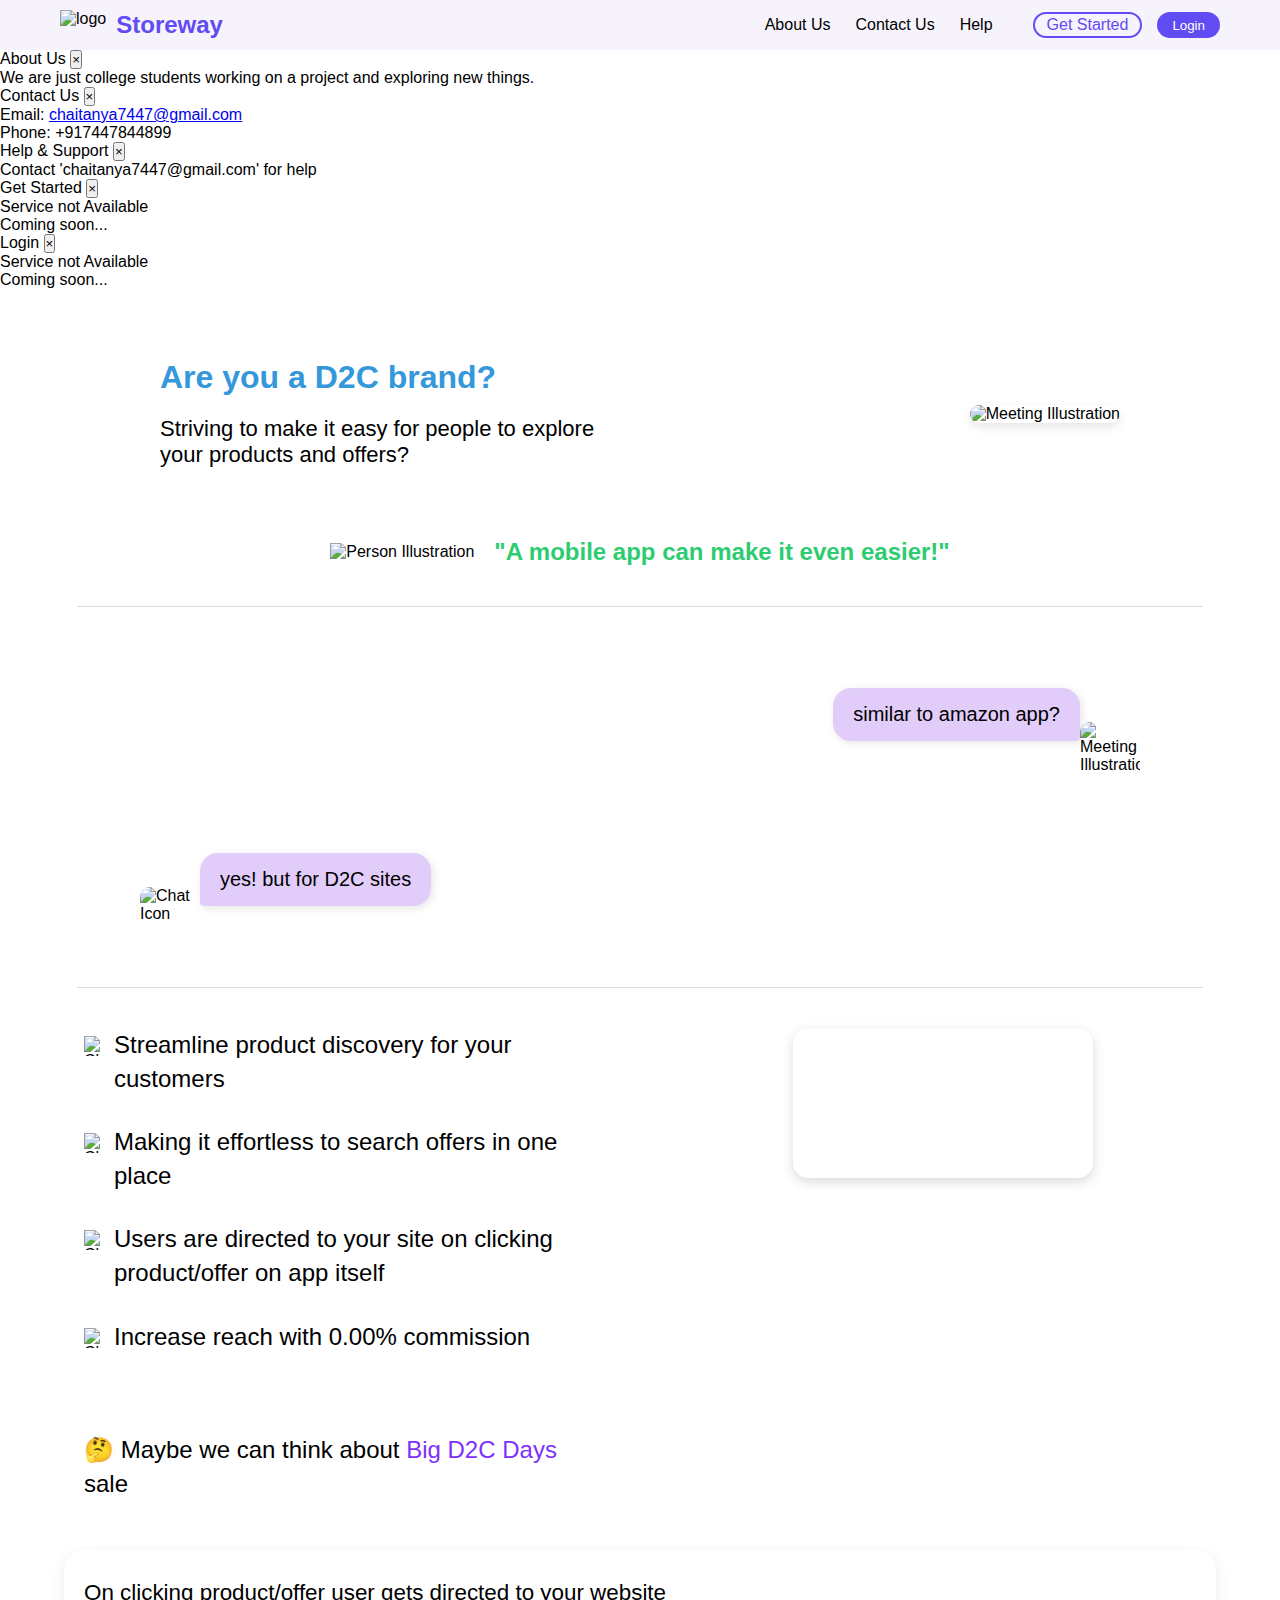
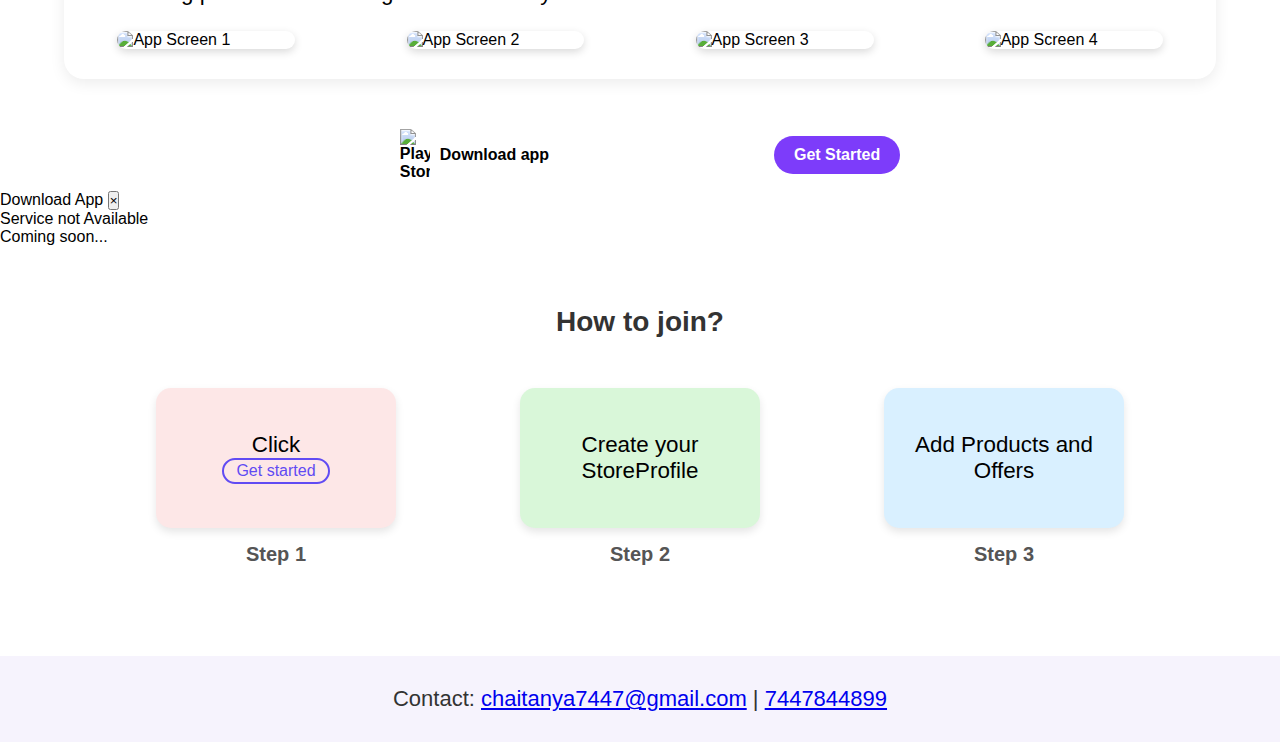
==== index.html @ 53c8a3a1 "minor-changes" ====
<!DOCTYPE html>
<html lang="en">
<head>
    <meta charset="UTF-8">
    <meta name="viewport" content="width=device-width, initial-scale=1.0">
    <title>Storeway Home</title>
    <link rel="stylesheet" href="styles.css">
    <script src="script.js"></script>
</head>
<body>

    <header>

        <div class="navbar">
            <div class="logo">
                <img src="media/storeway_logo_svg.svg" alt="logo">
                <h1>Storeway</h1>
            </div>
            <div class="nav-items">
                <input type="checkbox" id="menu-toggle" class="menu-toggle">
                <label for="menu-toggle" class="hamburger-menu">
                    <span></span>
                    <span></span>
                    <span></span>
                </label>
                <div class="nav-content">
                    <nav>
                        <ul class="nav-links">
                            <li><a href="#" onclick="showPopup('about')">About Us</a></li>
                            <li><a href="#" onclick="showPopup('contact')">Contact Us</a></li>
                            <li><a href="#" onclick="showPopup('help')">Help</a></li>
                        </ul>
                    </nav>
                    <div class="buttons">
                        <button class="btn-outline" onclick="showPopup('get-started')">
                            <a href="#">Get Started</a>
                        </button>
                        <button class="btn" onclick="showPopup('login')">
                            <a href="#">Login</a>
                        </button>
                    </div>
                </div>
            </div>
        </div>
    </header>

    <!-- Chat Bubble Popups -->
    <div id="about" class="chat-popup">
        <div class="chat-header">
            <span>About Us</span>
            <button class="close-btn" onclick="closePopup('about')">&times;</button>
        </div>
        <div class="chat-body">
            <p>We are just college students working on a project and exploring new things.</p>
        </div>
    </div>

    <div id="contact" class="chat-popup">
        <div class="chat-header">
            <span>Contact Us</span>
            <button class="close-btn" onclick="closePopup('contact')">&times;</button>
        </div>
        <div class="chat-body">
            <p>Email: <a href="mailto:chaitanya7447">chaitanya7447@gmail.com</a><br>
                Phone: +917447844899</p>
        </div>
    </div>

    <div id="help" class="chat-popup">
        <div class="chat-header">
            <span>Help & Support</span>
            <button class="close-btn" onclick="closePopup('help')">&times;</button>
        </div>
        <div class="chat-body">
            <p>Contact 'chaitanya7447@gmail.com' for help</p>
        </div>
    </div>

    <div id="get-started" class="chat-popup">
        <div class="chat-header">
            <span>Get Started</span>
            <button class="close-btn" onclick="closePopup('get-started')">&times;</button>
        </div>
        <div class="chat-body">
            <p>Service not Available <br> Coming soon...</p>
        </div>
    </div>

    <div id="login" class="chat-popup">
        <div class="chat-header">
            <span>Login</span>
            <button class="close-btn" onclick="closePopup('login')">&times;</button>
        </div>
        <div class="chat-body">
            <p>Service not Available <br> Coming soon...</p>
        </div>
    </div>



    <!-- title -->
    <section class="content">
        <div class="text-section">
            <h1 class="blue-text">Are you a D2C brand?</h1>
            <p class="black-text">Striving to make it easy for people to explore your products and offers?</p>
        </div>
        <div class="image-section">
            <img src="media/office.jpg" alt="Meeting Illustration">
        </div>
    </section>
    
    <!-- person -->
    <section class="quote-section">
        <div class="person-image">
            <img src="media/personwithphone.png" alt="Person Illustration">
        </div>
        <p class="quote">"A mobile app can make it even easier!"</p>
    </section>
    
    <!-- horizontal line -->
    <hr class="divider">
    
    <!-- chat -->
    <section class="chat-container">
        <div class="chat right">
            <img src="media/office.jpg" alt="Meeting Illustration" class="icon">
            <div class="bubble">similar to amazon app?</div>
        </div>
        <div class="chat left">
            <img src="media/storeway_logo_svg.svg" alt="Chat Icon" class="icon">
            <div class="bubble">yes! but for D2C sites</div>
        </div>
    </section>
    
    <!-- horizontal line -->
    <hr class="divider">
    
    <!-- points with checkmark -->
    <div class="container">
        <div class="checklist">
            <div class="check-item">
                <img src="media/checkmark.svg" alt="Check" class="checkmark">
                <span> Streamline product discovery for your customers</span>
            </div>
            <div class="check-item">
                <img src="media/checkmark.svg" alt="Check" class="checkmark">
                <span> Making it effortless to search offers in one place</span>
            </div>
            <div class="check-item">
                <img src="media/checkmark.svg" alt="Check" class="checkmark">
                <span> Users are directed to your site on clicking product/offer on app itself</span>
            </div>
            <div class="check-item">
                <img src="media/checkmark.svg" alt="Check" class="checkmark">
                <span> Increase reach with 0.00% commission</span>
            </div>
            <div class="check-item thinking-item">
                <span>🤔 Maybe we can think about <span>Big D2C Days</span> sale</span>
            </div>
        </div>

        <div class="video-container">
            <div class="loader"></div> <!-- Circular Loader -->
            <video autoplay loop muted playsinline id="video">
                <source src="media/storewayapp-1.mp4" type="video/mp4">
                Your browser does not support the video tag.
            </video>
        </div>

    </div>
        

    
    <div class="app-box">
        <span>
            On clicking product/offer user gets directed to your website
        </span>

        <div class="app-screens">
            <img src="media/app_screen1.jpg" alt="App Screen 1">
            <img src="media/app_screen2.jpg" alt="App Screen 2">
            <img src="media/app_screen3.jpg" alt="App Screen 3">
            <img src="media/app_screen4.jpg" alt="App Screen 4">
        </div>
    </div>

    <div class="button-container-s">
        <a class="btn-s btn-s-download" onclick="showPopup('download-app')">
            <img src="media/playstore.png" alt="Play Store" class="icon-s">
            Download app
        </a>

        <a class="btn-s btn-s-start" onclick="showPopup('get-started')">Get Started</a>
    </div>

<!-- popup-->
    <div id="download-app" class="chat-popup">
        <div class="chat-header">
            <span>Download App</span>
            <button class="close-btn" onclick="closePopup('download-app')">&times;</button>
        </div>
        <div class="chat-body">
            <p>Service not Available <br> Coming soon...</p>
        </div>
    </div>
    
    <section class="steps">
        <h2>How to join?</h2>
        <div class="steps-container">
            <div class="step">
                <div class="box red">Click
                    <button class="btn-outline" onclick="showPopup('get-started')" style="color: #614BF3">Get started</button>
                </div>
                <p>Step 1</p>
            </div>
            <div class="step">
                <div class="box green"> Create your StoreProfile</div>
                <p>Step 2</p>
            </div>
            <div class="step">
                <div class="box blue">Add Products and Offers</div>
                <p>Step 3</p>
            </div>
        </div>
    </section>
    
    <footer class="footer">
        <p>Contact: <a href="mailto:chaitanya7447@gmail.com">chaitanya7447@gmail.com</a>  | <a href="tel:7447844899">7447844899</a></p>
    </footer>
</body>
</html>
---- styles.css ----
* {
    margin: 0;
    padding: 0;
    box-sizing: border-box;
}

body {
    font-family: Arial, Helvetica, sans-serif;
    background-color: #ffffff;
    overflow-x: hidden;
}

/* Header and Navigation */
header {
    background-color: #F6F3FD;
    padding: 10px 0;
    width: 100%;
}

.navbar {
    display: flex;
    align-items: center;
    justify-content: space-between;
    max-width: 1200px;
    margin: 0 auto;
    padding: 0 20px;
    flex-wrap: wrap;
}

.logo {
    display: flex;
    align-items: center;
    gap: 10px;
}

.logo h1 {
    font-size: 24px;
    font-family: Segoe UI Semibold, Arial, serif;
    color: #614BF3;
}

.logo img {
    height: 30px;
    width: auto;
}

.nav-items {
    display: flex;
    align-items: center;
    margin-left: auto;
}

.nav-content {
    display: flex;
    align-items: center;
    gap: 20px;
}

.nav-links {
    list-style: none;
    display: flex;
    gap: 25px;
}

.nav-links li a {
    text-decoration: none;
    font-size: 16px;
    color: black;
    transition: color 0.3s;
}

.nav-links li a:hover {
    color: #614BF3;
}

.buttons {
    display: flex;
    gap: 15px;
    margin-left: 20px;
}

.btn {
    padding: 2px 15px;
    background-color: #614BF3;
    color: white;
    border: none;
    border-radius: 15px;
    cursor: pointer;
    transition: background-color 0.3s;
}

.btn:hover {
    background-color: #5040d3;
}

.btn-outline {
    font-size: 16px;
    padding: 2px 12px;
    border: 2px solid #614BF3;
    background: transparent;
    border-radius: 16px;
    cursor: pointer;
    transition: background-color 0.3s;
}

.btn-outline:hover {
    background-color: #f0ebff;
}

.btn-outline a {
    color: #614BF3;
    text-decoration: none;
}

.btn a {
    color: #ffffff;
    text-decoration: none;
}

/* Hamburger menu (hidden by default) */
.hamburger-menu {
    display: none;
    flex-direction: column;
    justify-content: space-between;
    width: 30px;
    height: 21px;
    cursor: pointer;
}

.hamburger-menu span {
    height: 3px;
    width: 100%;
    background-color: #614BF3;
    border-radius: 3px;
}

.menu-toggle {
    display: none;
}

/* Main Content Section */
.content {
    display: flex;
    align-items: center;
    justify-content: space-between;
    max-width: 1000px;
    margin: 50px auto;
    padding: 20px;
}

.text-section {
    max-width: 50%;
}

.blue-text {
    font-size: 32px;
    color: #3498db;
    font-weight: bold;
    margin-bottom: 20px;
}

.black-text {
    font-size: 22px;
    color: black;
    margin-top: 10px;
}

.image-section img {
    width: 100%;
    max-width: 250px;
    height: auto;
    border-radius: 15px;
    box-shadow: 0 4px 10px rgba(0, 0, 0, 0.1);
}

/* Quote Section */
.quote-section {
    display: flex;
    align-items: center;
    justify-content: center;
    gap: 20px;
    margin: 40px auto;
    max-width: 800px;
    padding: 0 20px;
}

.person-image img {
    width: 70px;
    height: auto;
}

.quote {
    font-size: 24px;
    color: #2ecc71;
    font-weight: bold;
}

/* Divider */
.divider {
    width: 88%;
    height: 1px;
    background-color: #ddd;
    border: none;
    margin: 40px auto;
}

/* Chat Container */
.chat-container {
    display: flex;
    flex-direction: column;
    width: 90%;
    max-width: 1000px;
    margin: 5px auto;
    gap: 30px;
}

.chat {
    display: flex;
    align-items: center;
    max-width: 85%;
}

.chat.left {
    align-self: flex-start;
}

.chat.right {
    align-self: flex-end;
    flex-direction: row-reverse;
}

.bubble {
    background: #e1ccfa;
    padding: 15px 20px;
    border-radius: 18px;
    font-size: 20px;
    box-shadow: 2px 2px 8px rgba(0, 0, 0, 0.1);
    position: relative;
    max-width: 80%;
}

.chat.left .bubble {
    border-bottom-left-radius: 4px;
    margin-right: 10px;
}

.chat.right .bubble {
    border-bottom-right-radius: 4px;
    margin-left: 10px;
}

.icon {
    width: 60px;
    height: 60px;
    margin-block-start: 75px;
    object-fit: cover;
    border-radius: 10px;
}

/* Checklist and Video Container */
.container {
    display: flex;
    flex-wrap: wrap;
    align-items: flex-start;
    justify-content: space-between;
    margin: 40px auto;
    max-width: 90%;
    padding: 0 20px;
    gap: 100px;
}

.checklist {
    display: flex;
    flex-direction: column;
    gap: 20px;
    flex: 1;
    min-width: 300px;
}

.check-item {
    display: flex;
    align-items: flex-start;
    margin-bottom: 10px;
}


.thinking-item {
    margin-top: 50px;
}

.thinking-item span span{
    color: #7e30fd;
}

.check-item span {
    font-size: 24px;
    line-height: 1.4;
}

.checkmark {
    width: 20px;
    height: 20px;
    min-width: 20px;
    margin-right: 10px;
    margin-top: 8px;
}

.video-container {
    flex: 1;
    min-width: 280px;
    display: flex;
    justify-content: center;
}

video {
    width: 100%;
    max-width: 300px;
    height: auto;
    object-fit: cover;
    border-radius: 15px;
    box-shadow: 0 4px 12px rgba(0, 0, 0, 0.15);
}

/* App Screens Section */
.app-box {
    margin: 40px auto;
    background: white;
    border-radius: 20px;
    padding: 30px 20px;
    width: 90%;
    box-shadow: 0 4px 15px rgba(0, 0, 0, 0.08);
}

.app-box span{
    font-size: 140%;
}

.app-screens {
    margin-top: 10px;
    display: flex;
    justify-content: center;
    gap: 10%;
    flex-wrap: wrap;
}

.app-screens img {
    width: 16%;
    height: auto;
    margin-top: 15px;
    border-radius: 12px;
    box-shadow: 0 3px 8px rgba(0, 0, 0, 0.15);
    transition: transform 0.3s;
}

.app-screens img:hover {
    transform: translateY(-15px);
}

 /* Container for buttons */
        .button-container-s {
            justify-content: center;
            display: flex;
            align-items: center;
            gap: 16%; /* Space between buttons */
        }

        /* Button styles */
        .btn-s {
            display: flex;
            align-items: center;
            padding: 10px 20px;
            font-size: 16px;
            border: none;
            border-radius: 50px;
            cursor: pointer;
            text-decoration: none;
            font-weight: bold;
        }

        /* Download button */
        .btn-s--download {
            border: 2px solid black;
            background: white;
            color: black;
        }

        /* Get Started button */
        .btn-s-start {
            background: #7D3CFA;
            color: white;
        }

        /* Google Play icon */
        .icon-s {
            width: 30px;
            height: auto;
            margin-right: 10px;
        }

        /* Responsive: Stack on small screens */
        @media (max-width: 600px) {
            .button-container {
                flex-direction: column;
                gap: 10px; /* Adjust gap for mobile */
            }
        }

/* Steps Section */
.steps {
    text-align: center;
    padding: 20px 20px;
    margin: 40px 0 auto;
}

.steps h2 {
    font-size: 28px;
    color: #333;
    margin-bottom: 30px;
}

.steps-container {
    display: flex;
    justify-content: center;
    gap: 10%;
    flex-wrap: wrap;
}

.step {
    display: flex;
    margin-top: 20px;
    flex-direction:column;
    justify-content: center;
    align-items: center;
    margin-bottom: 20px;
}

.box {
    padding: 20px;
    border-radius: 15px;
    width: 240px;
    height: 140px;
    margin: 0 auto 15px;
    display: flex;
    flex-direction: column;
    align-items: center;
    justify-content: center;
    box-shadow: 0 4px 8px rgba(0, 0, 0, 0.1);
}

.red {
    font-size: 140%;
    background-color: #FDE7E7;
}

.green {
    font-size: 140%;
    background-color: #D9F7D9;
}

.blue {
    font-size: 140%;
    background-color: #D9F0FF;
}

.step p {
    font-size: 20px;
    font-weight: bold;
    color: #555;
}

/* Footer */
.footer {
    background-color: #F6F3FD;
    text-align: center;
    padding: 30px 20px;
    margin-top: 50px;
}

.footer p {
    font-size: 22px;
    color: #333;
}

.footer-links {
    list-style: none;
    display: flex;
    justify-content: center;
    flex-wrap: wrap;
    gap: 20px;
    padding-top: 15px;
}

.footer-links li a {
    text-decoration: none;
    color: #333;
    transition: color 0.3s;
}

.footer-links li a:hover {
    color: #614BF3;
}

.social-media a {
    font-size: 18px;
    margin: 0 5px;
    color: #614BF3;
}

/* Responsive Design */
@media (max-width: 900px) {
    .content {
        flex-direction: column;
        text-align: center;
        gap: 30px;
    }

    .text-section {
        max-width: 100%;
    }

    .app-screens img {
        width: 150px;
    }
}

@media (max-width: 768px) {
    .hamburger-menu {
        display: flex;
    }

    .nav-content {
        position: absolute;
        top: 60px;
        left: 0;
        width: 100%;
        background-color: #F6F3FD;
        flex-direction: column;
        align-items: center;
        padding: 20px;
        box-shadow: 0 5px 10px rgba(0,0,0,0.1);
        transform: translateY(-150%);
        transition: transform 0.3s ease-in-out;
        z-index: 100;
    }

    .menu-toggle:checked ~ .nav-content {
        transform: translateY(0);
    }

    .nav-links {
        flex-direction: column;
        align-items: center;
        gap: 15px;
        margin-bottom: 20px;
    }

    .chat-container {
        width: 95%;
    }

    .quote-section {
        flex-direction: column;
        text-align: center;
    }

    .container {
        flex-direction: column;
        align-items: center;
    }

    .checklist {
        order: 2;
        width: 100%;
    }

    .video-container {
        order: 1;
        margin-bottom: 30px;
    }

    .footer-links {
        flex-direction: column;
        gap: 10px;
    }
}

@media (max-width: 480px) {
    .logo h1 {
        font-size: 20px;
    }

    .logo img {
        height: 25px;
    }

    .blue-text {
        font-size: 24px;
    }

    .black-text {
        font-size: 18px;
    }

    .quote {
        font-size: 20px;
    }

    .check-item span {
        font-size: 16px;
    }

    .steps-container {
        display: flex;
        justify-content: center;
        gap: 30%;
        flex-wrap: wrap;
    }

    .box {
        border-radius: 15px;
        width: 250px;
        height: 100px;
        padding: 15px;
    }


    .app-screens img {
        width: 130px;
    }

    .icon {
        width: 40px;
        height: 40px;
    }

    .chat {
        max-width: 95%;
    }

    .bubble {
        font-size: 14px;
        padding: 12px 15px;
    }
}
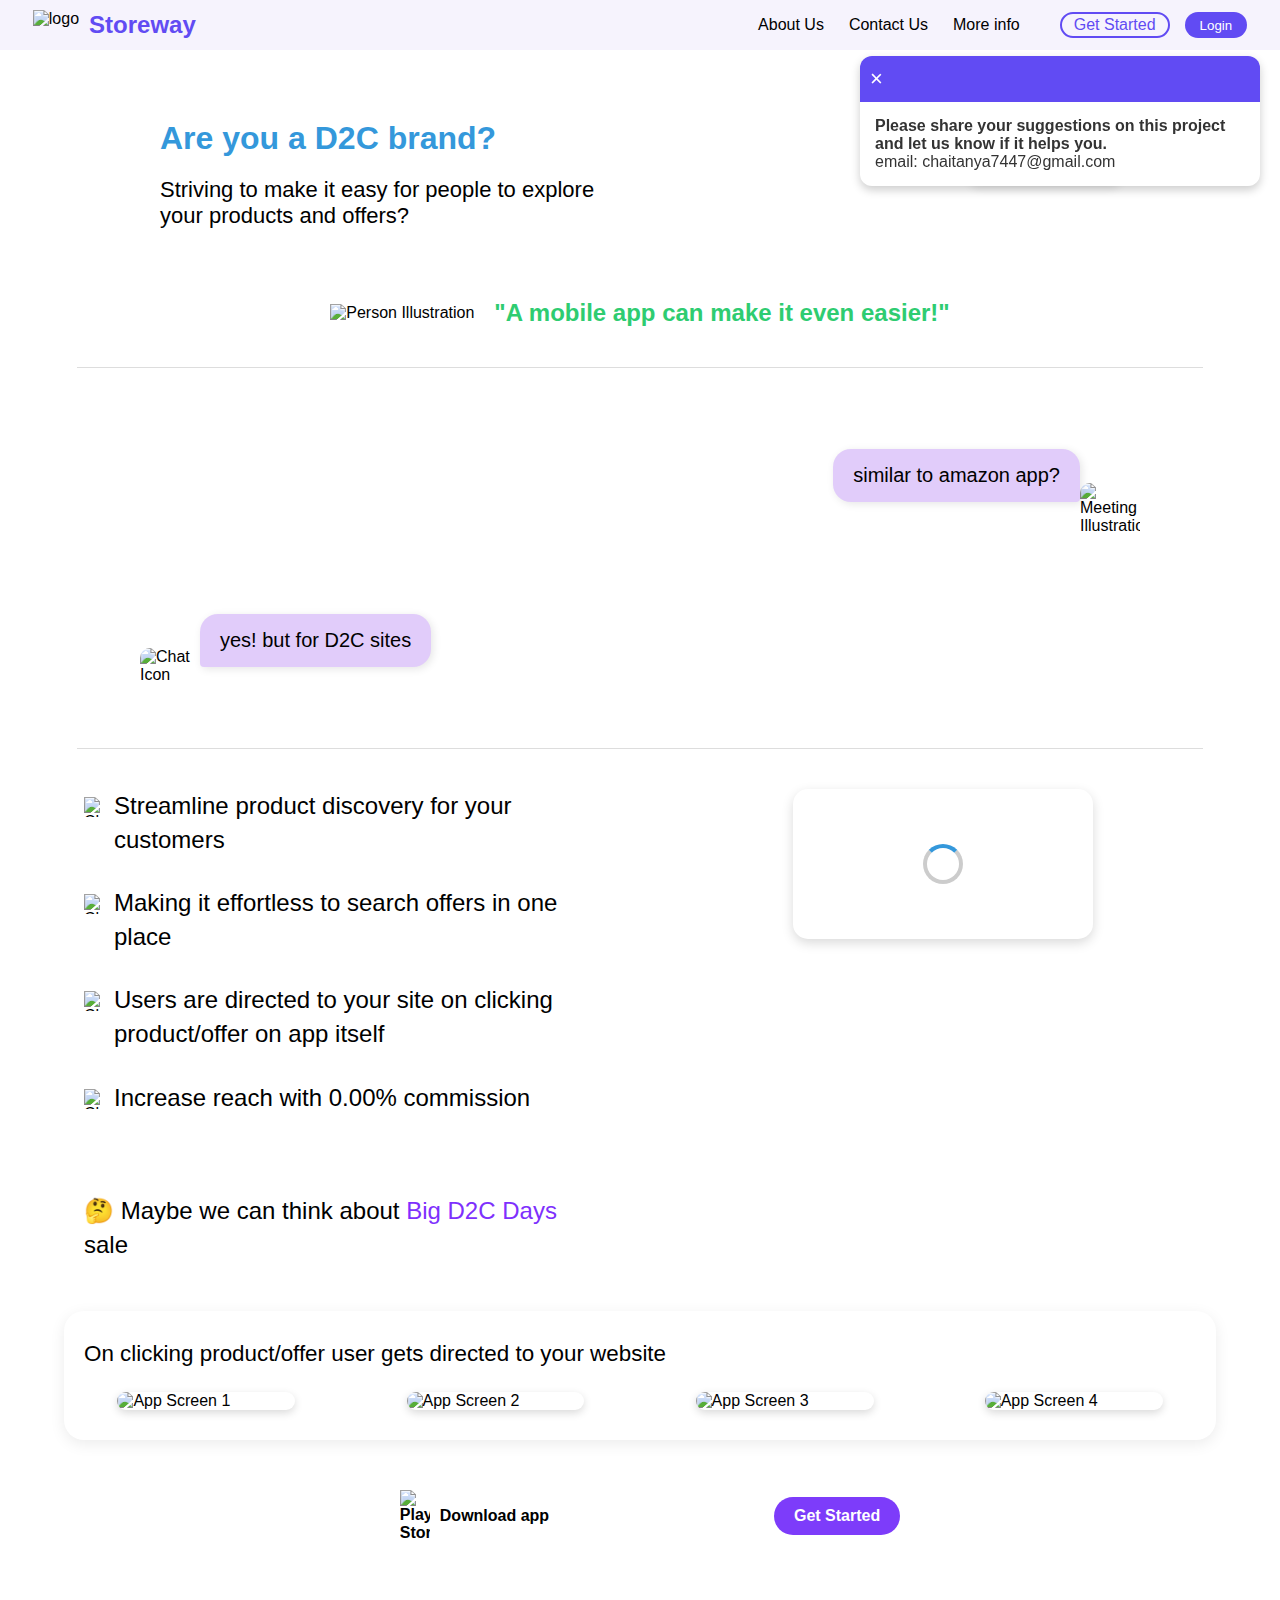
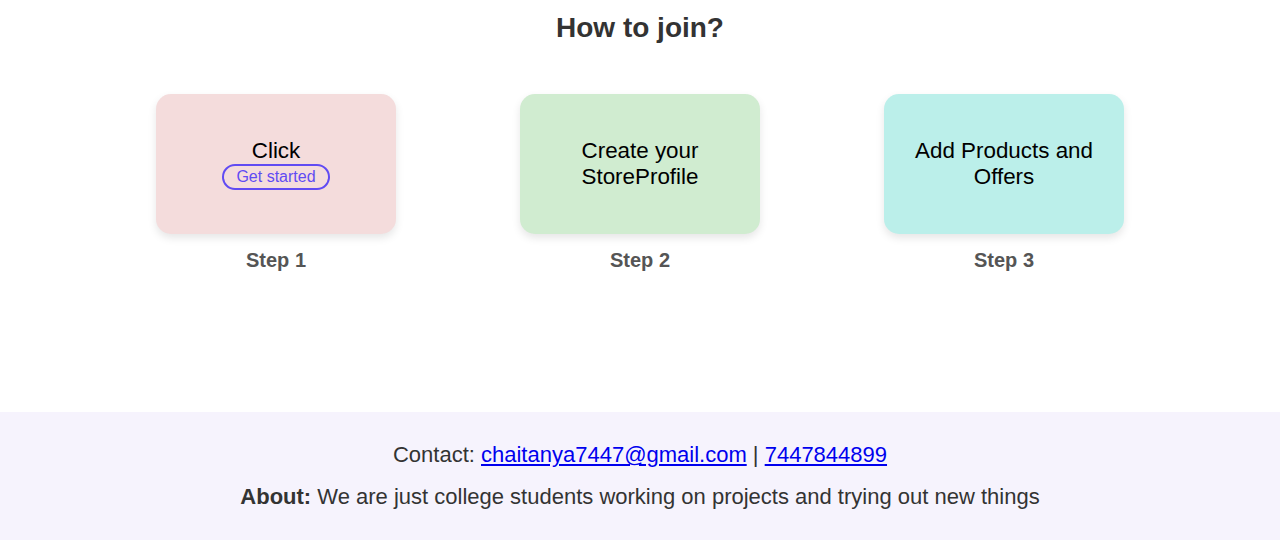
==== commit 799e1f9d: "popup changes" ====
--- a/index.html
+++ b/index.html
@@ -28,7 +28,7 @@
                         <ul class="nav-links">
                             <li><a href="#" onclick="showPopup('about')">About Us</a></li>
                             <li><a href="#" onclick="showPopup('contact')">Contact Us</a></li>
-                            <li><a href="#" onclick="showPopup('help')">Help</a></li>
+                            <li><a href="#" onclick="showPopup('help')">More info</a></li>
                         </ul>
                     </nav>
                     <div class="buttons">
@@ -45,13 +45,24 @@
     </header>
 
     <!-- Chat Bubble Popups -->
+
+    <div id="intro" class="chat-popup">
+        <div class="chat-header">
+            <button class="close-btn" onclick="closePopup('intro')">&times;</button>
+        </div>
+        <div class="chat-body">
+            <p><span style="font-weight: bold">Please share your suggestions on this project and let us know if it helps you.</span></br>
+            email: chaitanya7447@gmail.com</p>
+        </div>
+    </div>
+
     <div id="about" class="chat-popup">
         <div class="chat-header">
             <span>About Us</span>
             <button class="close-btn" onclick="closePopup('about')">&times;</button>
         </div>
         <div class="chat-body">
-            <p>We are just college students working on a project and exploring new things.</p>
+            <p>We are just college students working on projects and trying out new things</p>
         </div>
     </div>
 
@@ -68,11 +79,11 @@
 
     <div id="help" class="chat-popup">
         <div class="chat-header">
-            <span>Help & Support</span>
+            <span>More info </span>
             <button class="close-btn" onclick="closePopup('help')">&times;</button>
         </div>
         <div class="chat-body">
-            <p>Contact 'chaitanya7447@gmail.com' for help</p>
+            <p>For more info contact: chaitanya7447@gmail.com</p>
         </div>
     </div>
 
@@ -226,6 +237,7 @@
     
     <footer class="footer">
         <p>Contact: <a href="mailto:chaitanya7447@gmail.com">chaitanya7447@gmail.com</a>  | <a href="tel:7447844899">7447844899</a></p>
+        <p style="margin-top: 16px;"><span style="font-weight: bold;">About:</span>   We are just college students working on projects and trying out new things</p>
     </footer>
 </body>
 </html>--- a/styles.css
+++ b/styles.css
@@ -9,6 +9,15 @@
     background-color: #ffffff;
     overflow-x: hidden;
 }
+
+#info {
+            display: none;
+            margin-top: 10px;
+            padding: 10px;
+            border: 1px solid #ccc;
+            background-color: #f9f9f9;
+            width: 300px;
+        }
 
 /* Header and Navigation */
 header {
@@ -21,7 +30,7 @@
     display: flex;
     align-items: center;
     justify-content: space-between;
-    max-width: 1200px;
+    max-width: 98%;
     margin: 0 auto;
     padding: 0 20px;
     flex-wrap: wrap;
@@ -138,6 +147,50 @@
     display: none;
 }
 
+/* Chat Popup Styling */
+
+
+.chat-popup {
+    position: fixed;
+    top: 56px;
+    right: 20px;
+    width: 400px;
+    background: #fff;
+    border-radius: 12px;
+    box-shadow: 0 4px 10px rgba(0, 0, 0, 0.2);
+    display: none;
+    flex-direction: column;
+    overflow: hidden;
+    z-index: 1000;
+}
+
+/* Chat Header */
+.chat-header {
+    background: #614BF3;
+    color: white;
+    padding: 10px;
+    font-size: 17px;
+    display: flex;
+    justify-content: space-between;
+    align-items: center;
+}
+
+/* Close Button */
+.close-btn {
+    background: none;
+    border: none;
+    color: white;
+    font-size: 22px;
+    cursor: pointer;
+}
+
+/* Chat Body */
+.chat-body {
+    padding: 15px;
+    font-size: 16px;
+    color: #333;
+}
+
 /* Main Content Section */
 .content {
     display: flex;
@@ -310,8 +363,10 @@
     min-width: 280px;
     display: flex;
     justify-content: center;
-}
-
+    position: relative; /* Needed for absolute loader */
+}
+
+/* Video Styles */
 video {
     width: 100%;
     max-width: 300px;
@@ -320,6 +375,27 @@
     border-radius: 15px;
     box-shadow: 0 4px 12px rgba(0, 0, 0, 0.15);
 }
+
+/* Circular Loader */
+.loader {
+    position: absolute;
+    top: 50%;
+    left: 50%;
+    transform: translate(-50%, -50%);
+    width: 40px;
+    height: 40px;
+    border: 4px solid rgba(0, 0, 0, 0.2);
+    border-top-color: #3498db; /* Change to your theme color */
+    border-radius: 50%;
+    animation: spin 1s linear infinite;
+}
+
+/* Loader Animation */
+@keyframes spin {
+    0% { transform: translate(-50%, -50%) rotate(0deg); }
+    100% { transform: translate(-50%, -50%) rotate(360deg); }
+}
+
 
 /* App Screens Section */
 .app-box {
@@ -449,17 +525,17 @@
 
 .red {
     font-size: 140%;
-    background-color: #FDE7E7;
+    background-color: #f4dcdc;
 }
 
 .green {
     font-size: 140%;
-    background-color: #D9F7D9;
+    background-color: #d0ecd0;
 }
 
 .blue {
     font-size: 140%;
-    background-color: #D9F0FF;
+    background-color: #bbefea;
 }
 
 .step p {
@@ -473,7 +549,7 @@
     background-color: #F6F3FD;
     text-align: center;
     padding: 30px 20px;
-    margin-top: 50px;
+    margin-top: 100px;
 }
 
 .footer p {
@@ -524,13 +600,30 @@
 }
 
 @media (max-width: 768px) {
+
+    .chat-popup {
+    position: fixed;
+    top: 56px;
+    right: 20px;
+    width: 400px;
+    background: #fff;
+    border-radius: 12px;
+    box-shadow: 0 4px 10px rgba(0, 0, 0, 0.2);
+    display: none;
+    flex-direction: column;
+    overflow: hidden;
+    z-index: 1000;
+
+    }
+
+
     .hamburger-menu {
         display: flex;
     }
 
     .nav-content {
         position: absolute;
-        top: 60px;
+        top: 40px;
         left: 0;
         width: 100%;
         background-color: #F6F3FD;
@@ -641,4 +734,20 @@
         font-size: 14px;
         padding: 12px 15px;
     }
+
+    .chat-popup {
+        position: fixed;
+        top: 56px;
+        right: 20px;
+        width: 300px;
+        background: #fff;
+        border-radius: 12px;
+        box-shadow: 0 4px 10px rgba(0, 0, 0, 0.2);
+        display: none;
+        flex-direction: column;
+        overflow: hidden;
+        z-index: 1000;
+    }
+
+
 }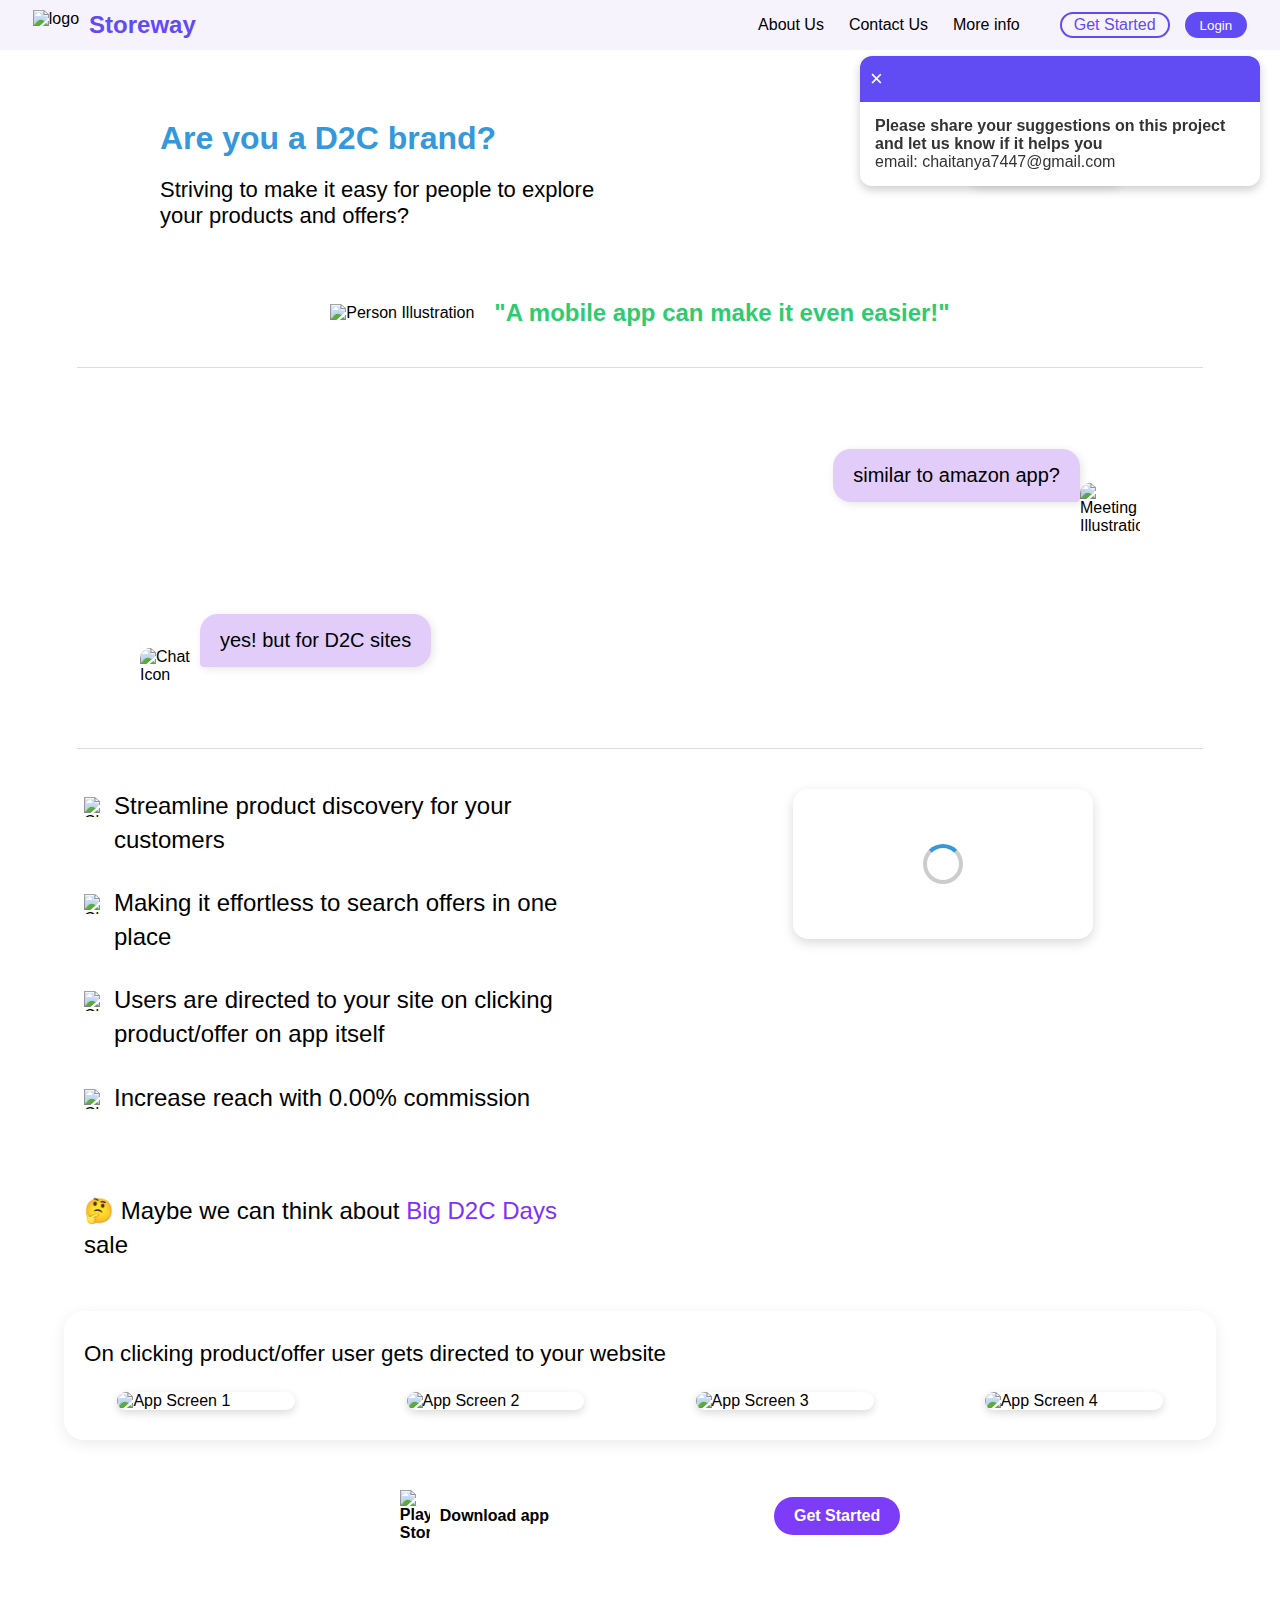
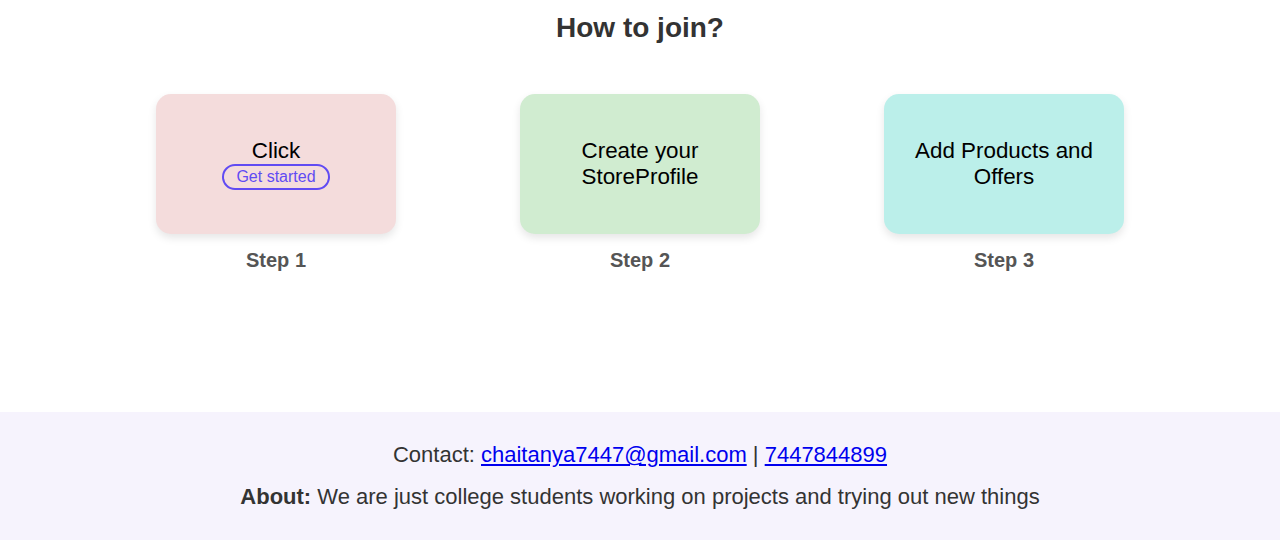
==== commit f4024393: "minor changes" ====
--- a/index.html
+++ b/index.html
@@ -51,7 +51,7 @@
             <button class="close-btn" onclick="closePopup('intro')">&times;</button>
         </div>
         <div class="chat-body">
-            <p><span style="font-weight: bold">Please share your suggestions on this project and let us know if it helps you.</span></br>
+            <p><span style="font-weight: bold">Please share your suggestions on this project and let us know if it helps you</span></br>
             email: chaitanya7447@gmail.com</p>
         </div>
     </div>
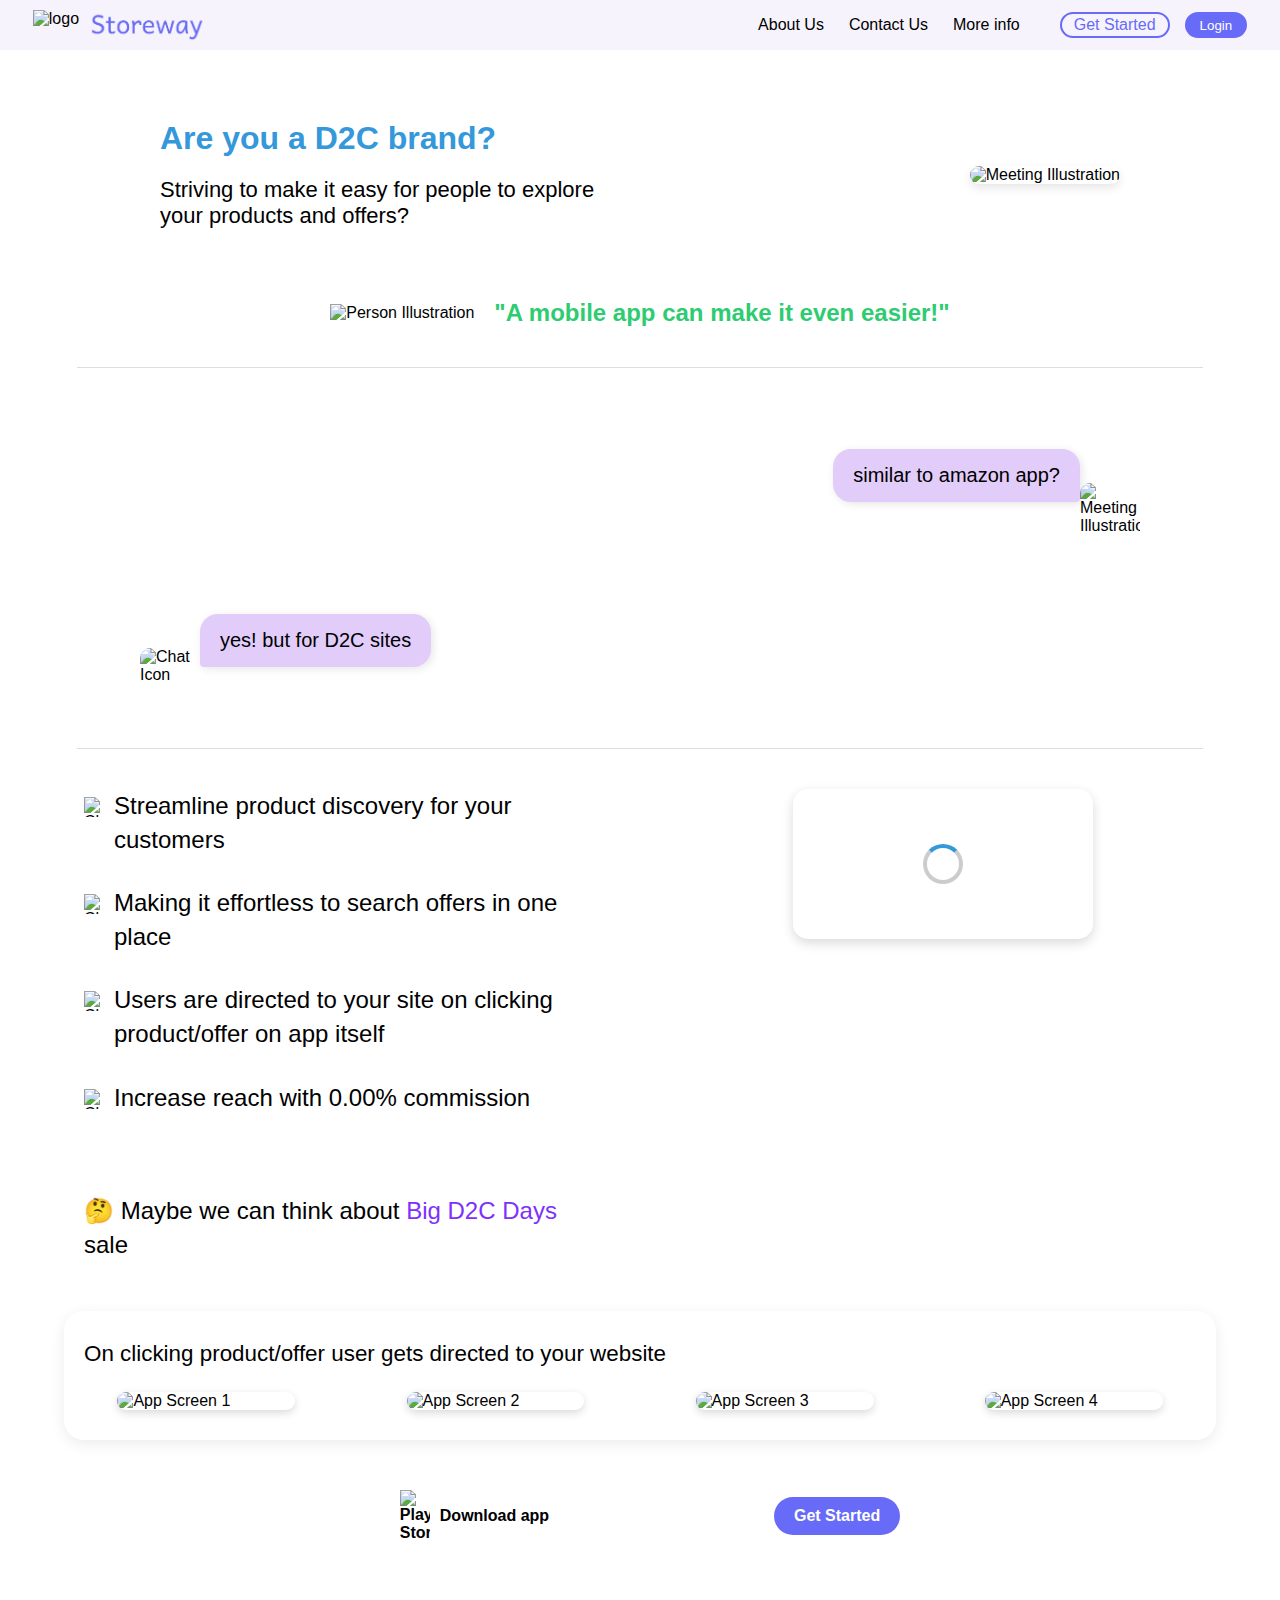
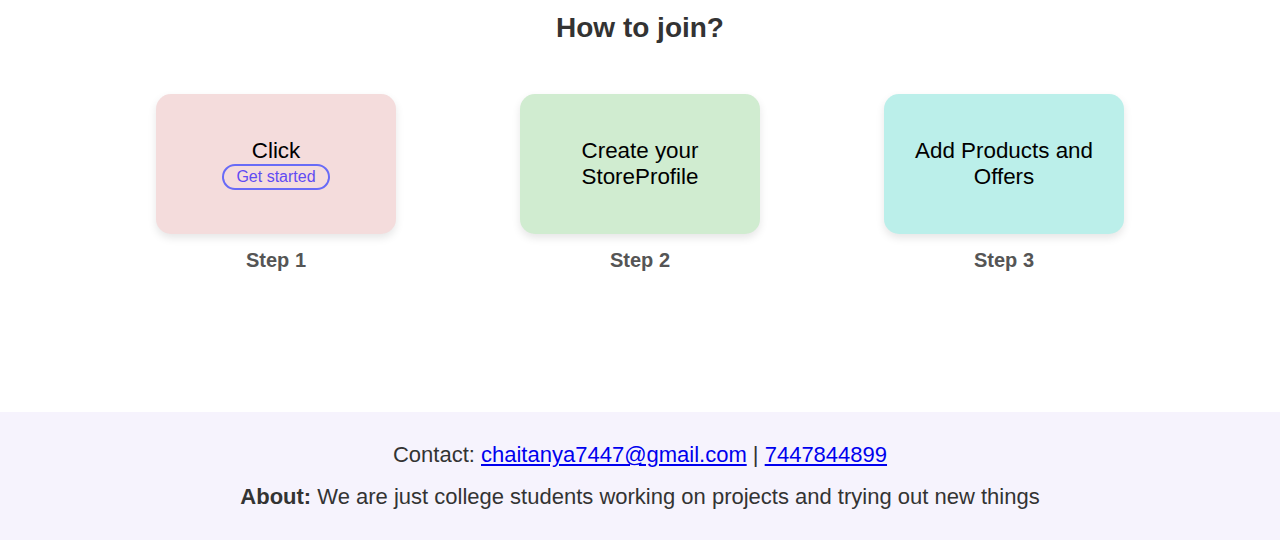
==== commit 6a0b4481: "changed name logo" ====
--- a/index.html
+++ b/index.html
@@ -14,7 +14,7 @@
         <div class="navbar">
             <div class="logo">
                 <img src="media/storeway_logo_svg.svg" alt="logo">
-                <h1>Storeway</h1>
+                <img src="media/storeway-name-logo.png" alt="logo">
             </div>
             <div class="nav-items">
                 <input type="checkbox" id="menu-toggle" class="menu-toggle">
--- a/styles.css
+++ b/styles.css
@@ -45,7 +45,7 @@
 .logo h1 {
     font-size: 24px;
     font-family: Segoe UI Semibold, Arial, serif;
-    color: #614BF3;
+    color: #686bf7;
 }
 
 .logo img {
@@ -79,7 +79,7 @@
 }
 
 .nav-links li a:hover {
-    color: #614BF3;
+    color: #686bf7;
 }
 
 .buttons {
@@ -90,7 +90,7 @@
 
 .btn {
     padding: 2px 15px;
-    background-color: #614BF3;
+    background-color: #686bf7;
     color: white;
     border: none;
     border-radius: 15px;
@@ -105,7 +105,7 @@
 .btn-outline {
     font-size: 16px;
     padding: 2px 12px;
-    border: 2px solid #614BF3;
+    border: 2px solid #686bf7;
     background: transparent;
     border-radius: 16px;
     cursor: pointer;
@@ -117,7 +117,7 @@
 }
 
 .btn-outline a {
-    color: #614BF3;
+    color: #686bf7;
     text-decoration: none;
 }
 
@@ -139,7 +139,7 @@
 .hamburger-menu span {
     height: 3px;
     width: 100%;
-    background-color: #614BF3;
+    background-color: #686bf7;
     border-radius: 3px;
 }
 
@@ -166,7 +166,7 @@
 
 /* Chat Header */
 .chat-header {
-    background: #614BF3;
+    background: #686bf7;
     color: white;
     padding: 10px;
     font-size: 17px;
@@ -462,7 +462,7 @@
 
         /* Get Started button */
         .btn-s-start {
-            background: #7D3CFA;
+            background: #686bf7;
             color: white;
         }
 
@@ -508,7 +508,14 @@
     justify-content: center;
     align-items: center;
     margin-bottom: 20px;
-}
+    transition: transform 0.1s;
+}
+
+.step:hover{
+    transform: translateY(-6px);
+}
+
+
 
 .box {
     padding: 20px;
@@ -573,13 +580,13 @@
 }
 
 .footer-links li a:hover {
-    color: #614BF3;
+    color: #686bf7;
 }
 
 .social-media a {
     font-size: 18px;
     margin: 0 5px;
-    color: #614BF3;
+    color: #686bf7;
 }
 
 /* Responsive Design */
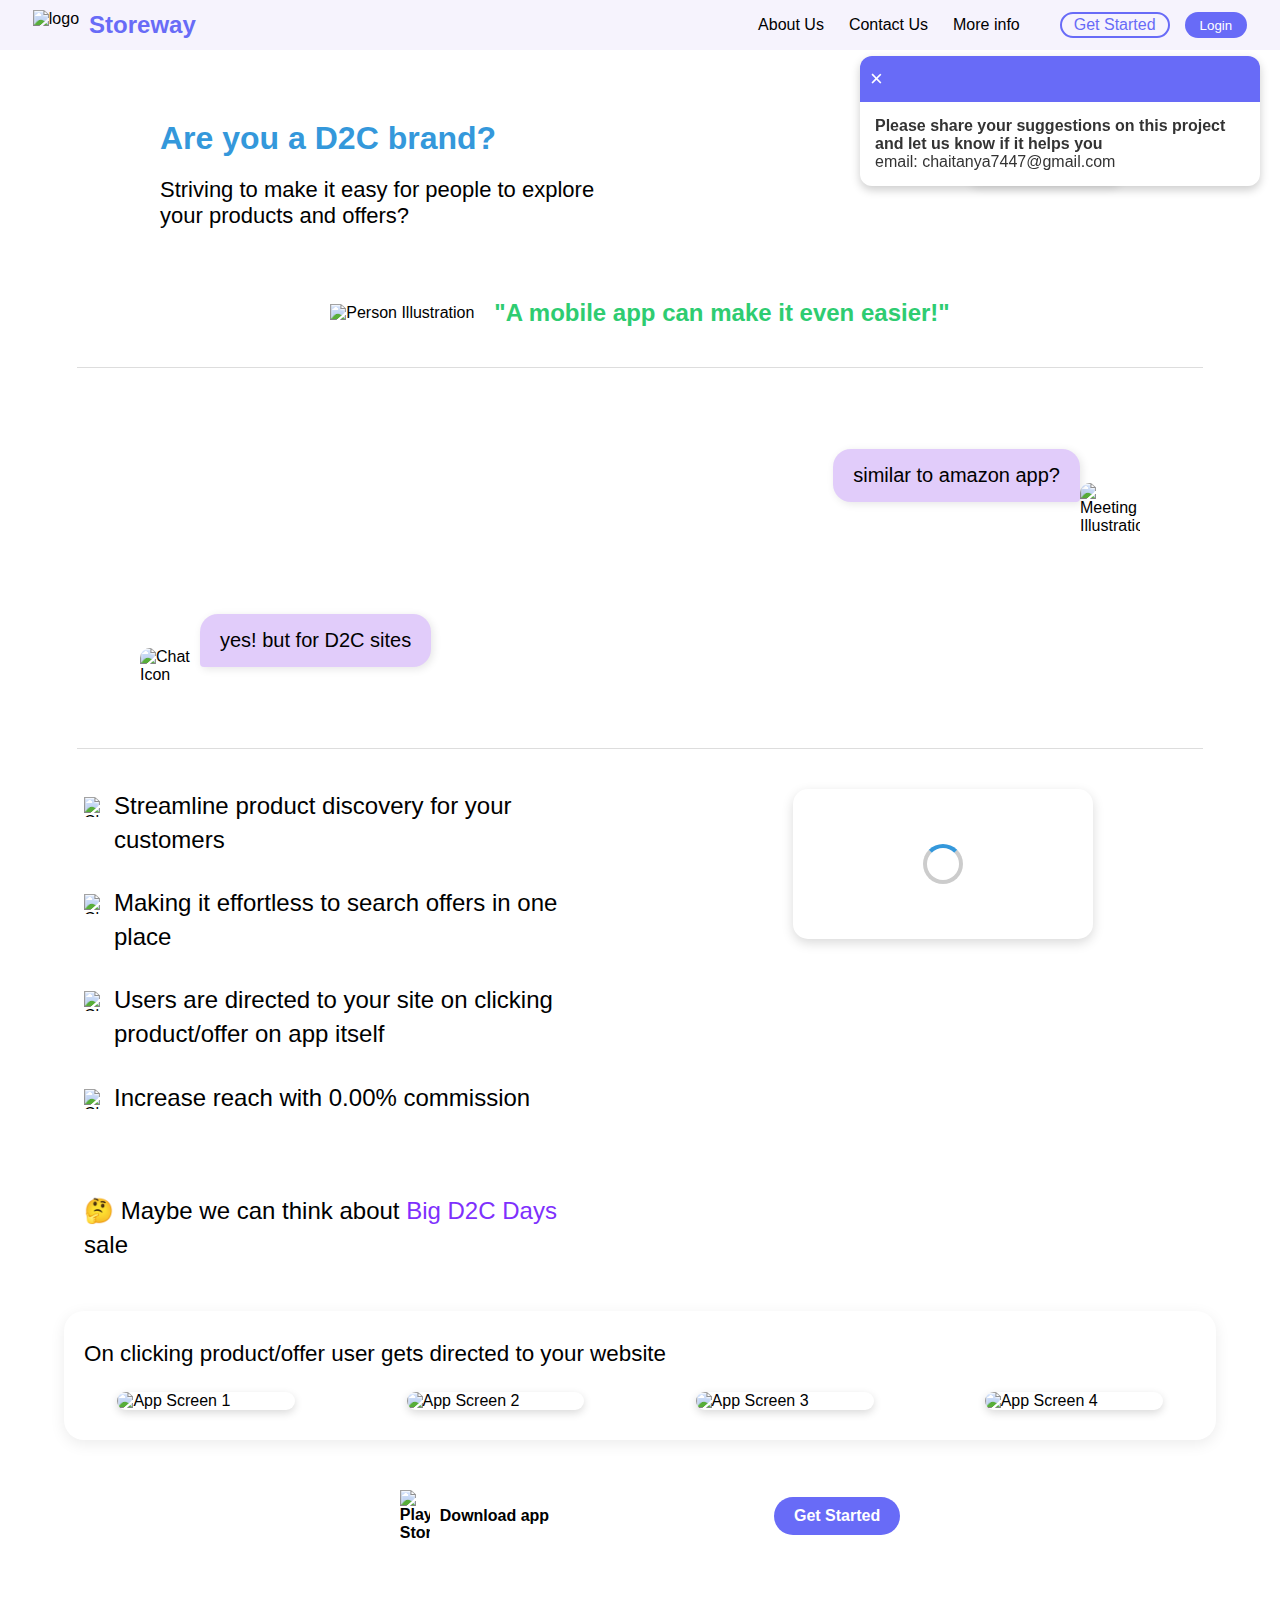
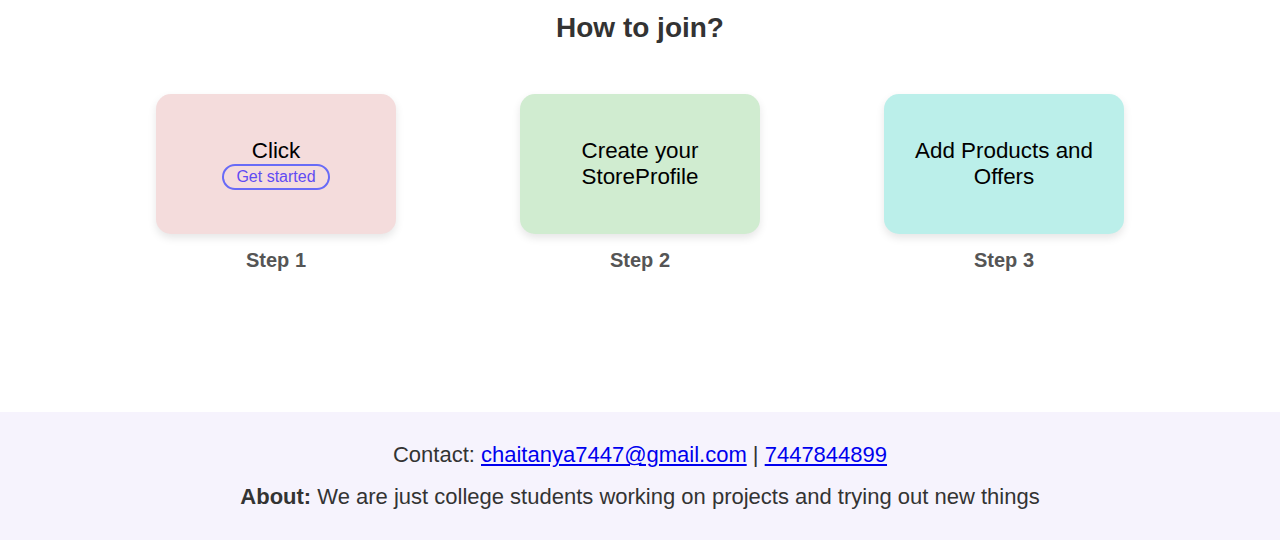
==== commit 62b9d791: "changed name logo" ====
--- a/index.html
+++ b/index.html
@@ -14,7 +14,7 @@
         <div class="navbar">
             <div class="logo">
                 <img src="media/storeway_logo_svg.svg" alt="logo">
-                <img src="media/storeway-name-logo.png" alt="logo">
+                <h1>Storeway</h1>
             </div>
             <div class="nav-items">
                 <input type="checkbox" id="menu-toggle" class="menu-toggle">
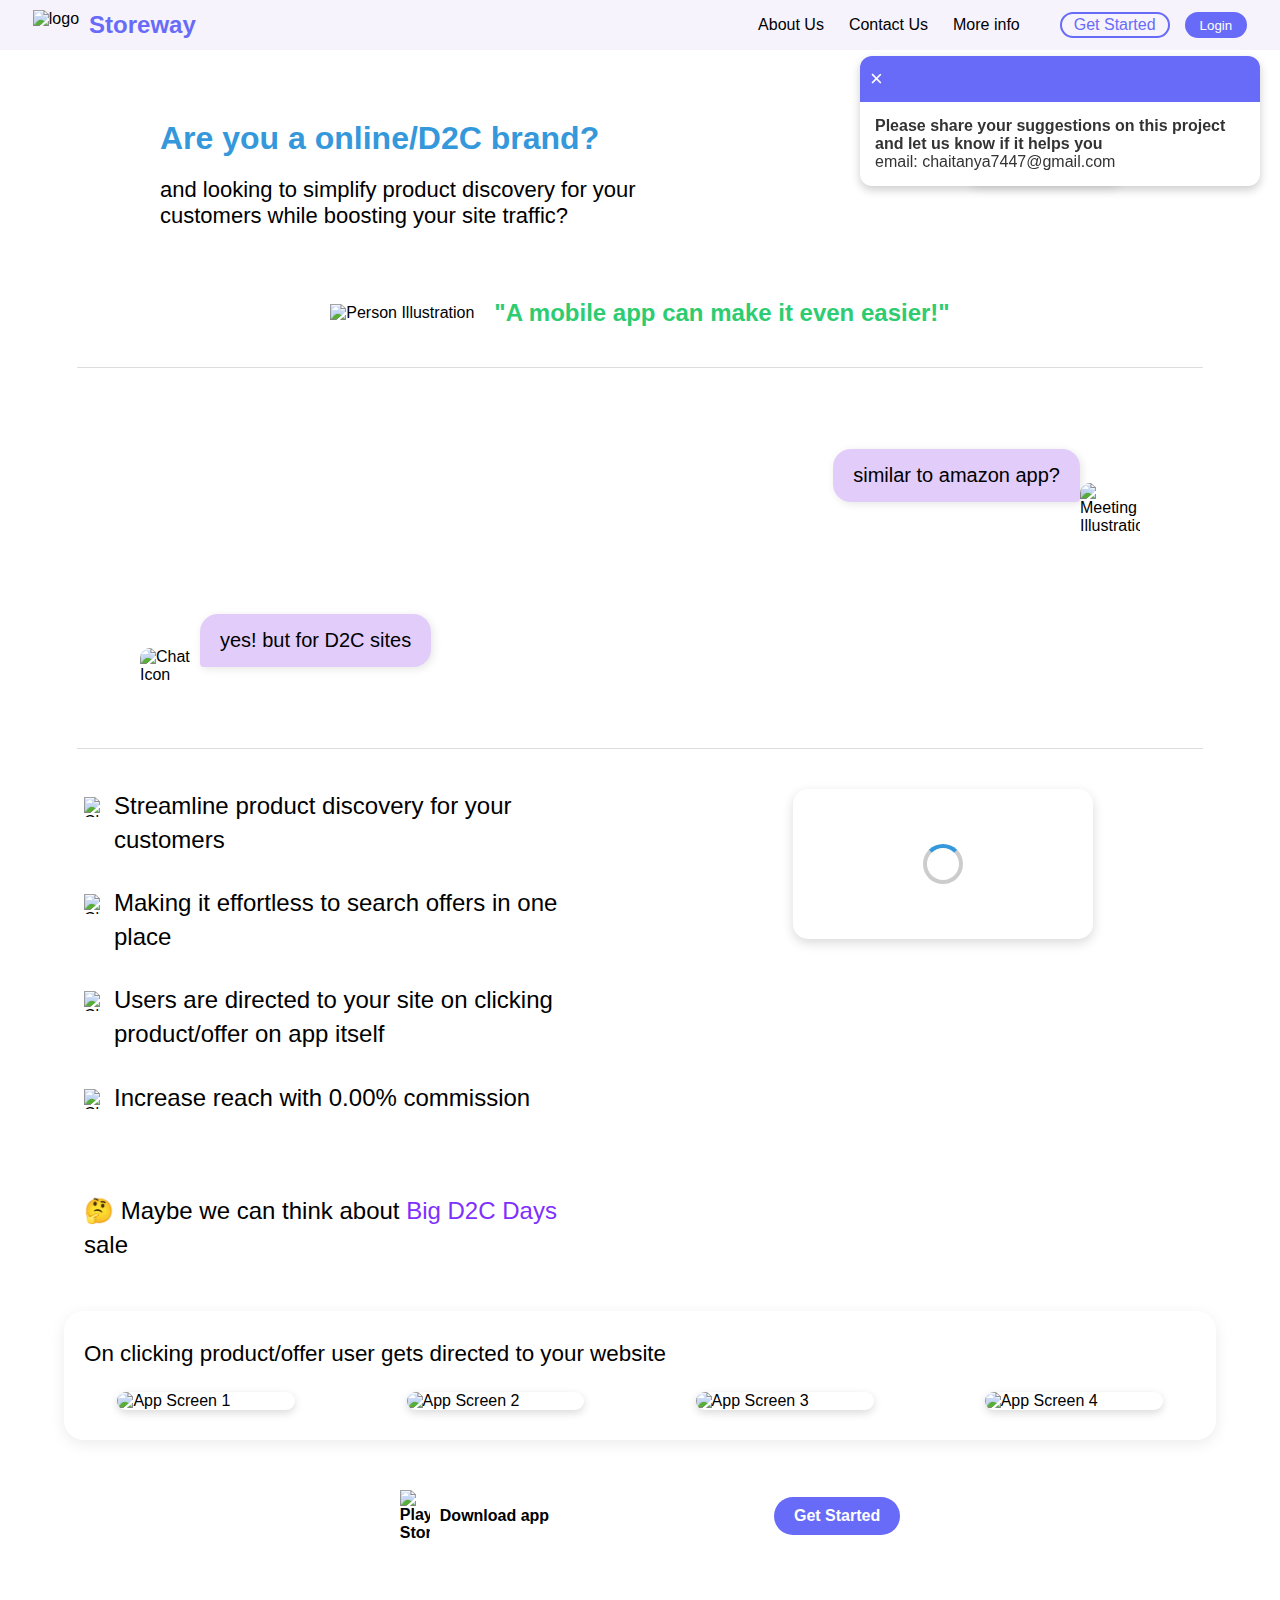
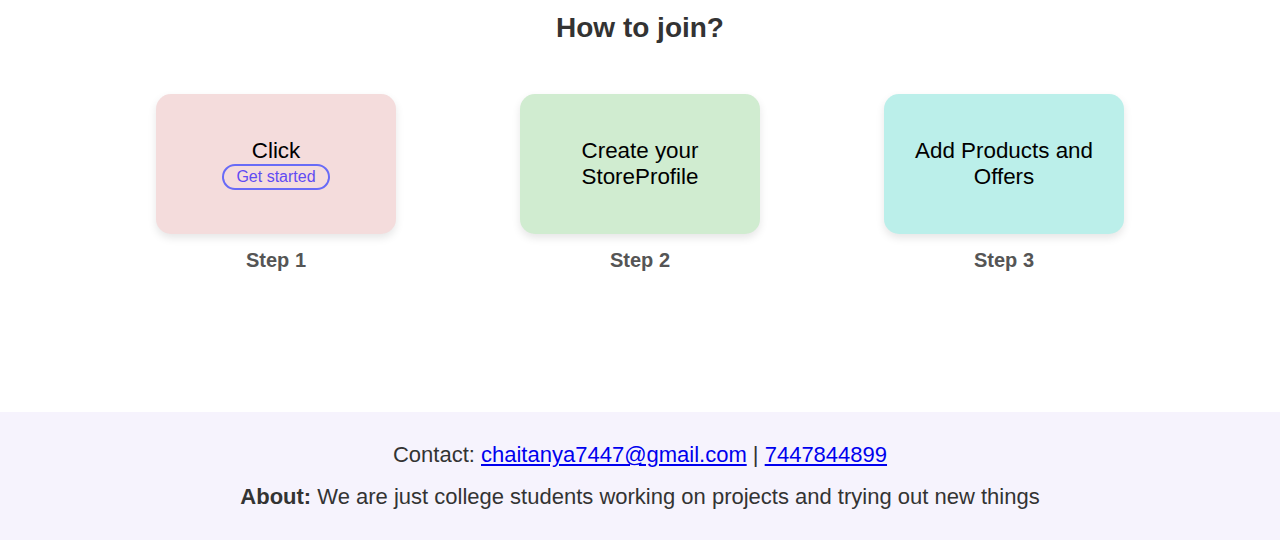
==== commit 70336a47: "changed the text" ====
--- a/index.html
+++ b/index.html
@@ -112,8 +112,8 @@
     <!-- title -->
     <section class="content">
         <div class="text-section">
-            <h1 class="blue-text">Are you a D2C brand?</h1>
-            <p class="black-text">Striving to make it easy for people to explore your products and offers?</p>
+            <h1 class="blue-text">Are you a online/D2C brand?</h1>
+            <p class="black-text">and looking to simplify product discovery for your customers while boosting your site traffic?</p>
         </div>
         <div class="image-section">
             <img src="media/office.jpg" alt="Meeting Illustration">
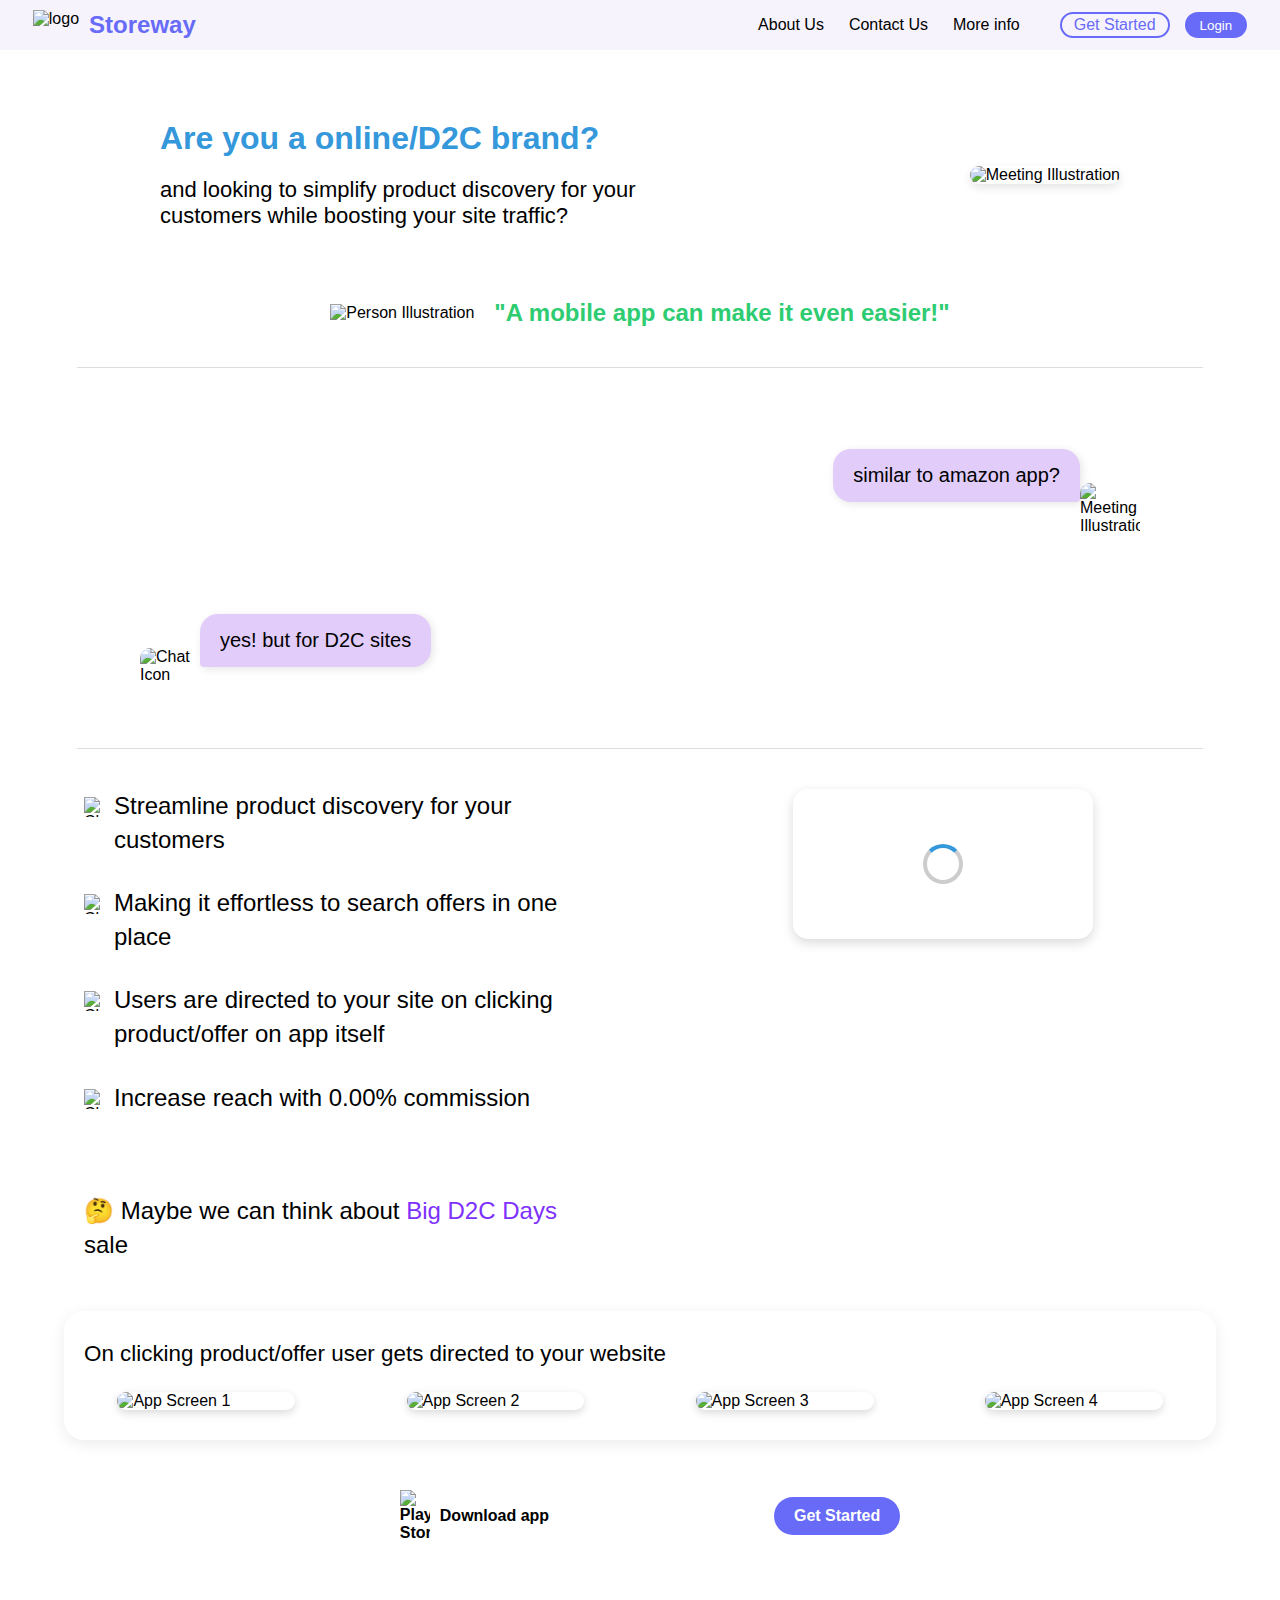
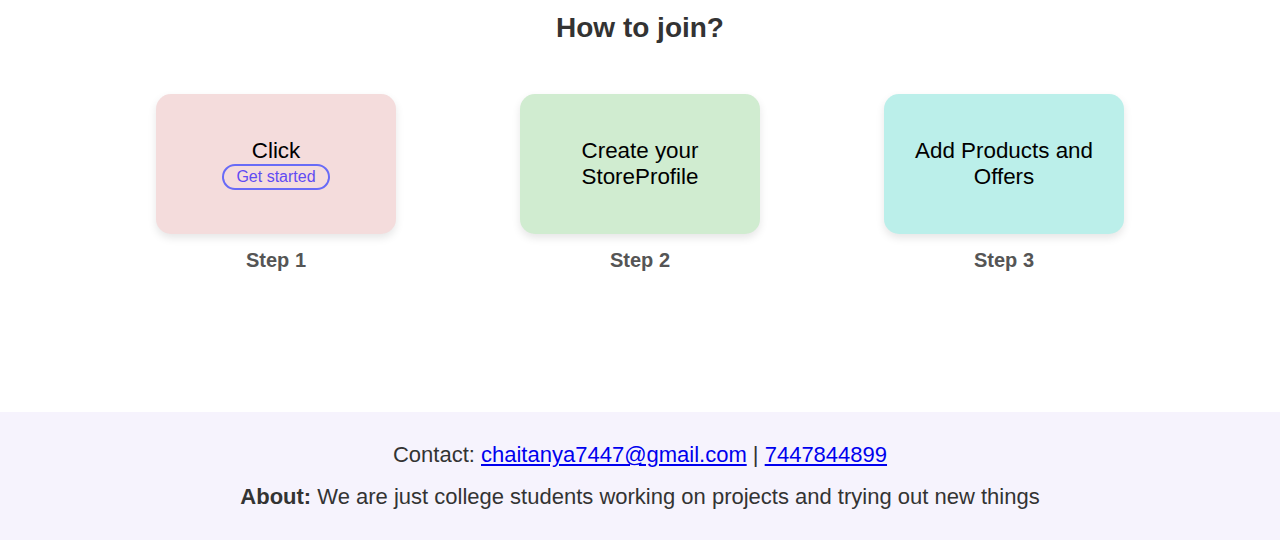
==== commit 31520c12: "pages - add_offer,create_profile,sigin_up,add_product" ====
--- a/index.html
+++ b/index.html
@@ -7,10 +7,8 @@
     <link rel="stylesheet" href="styles.css">
     <script src="script.js"></script>
 </head>
-<body>
-
+<body >
     <header>
-
         <div class="navbar">
             <div class="logo">
                 <img src="media/storeway_logo_svg.svg" alt="logo">
